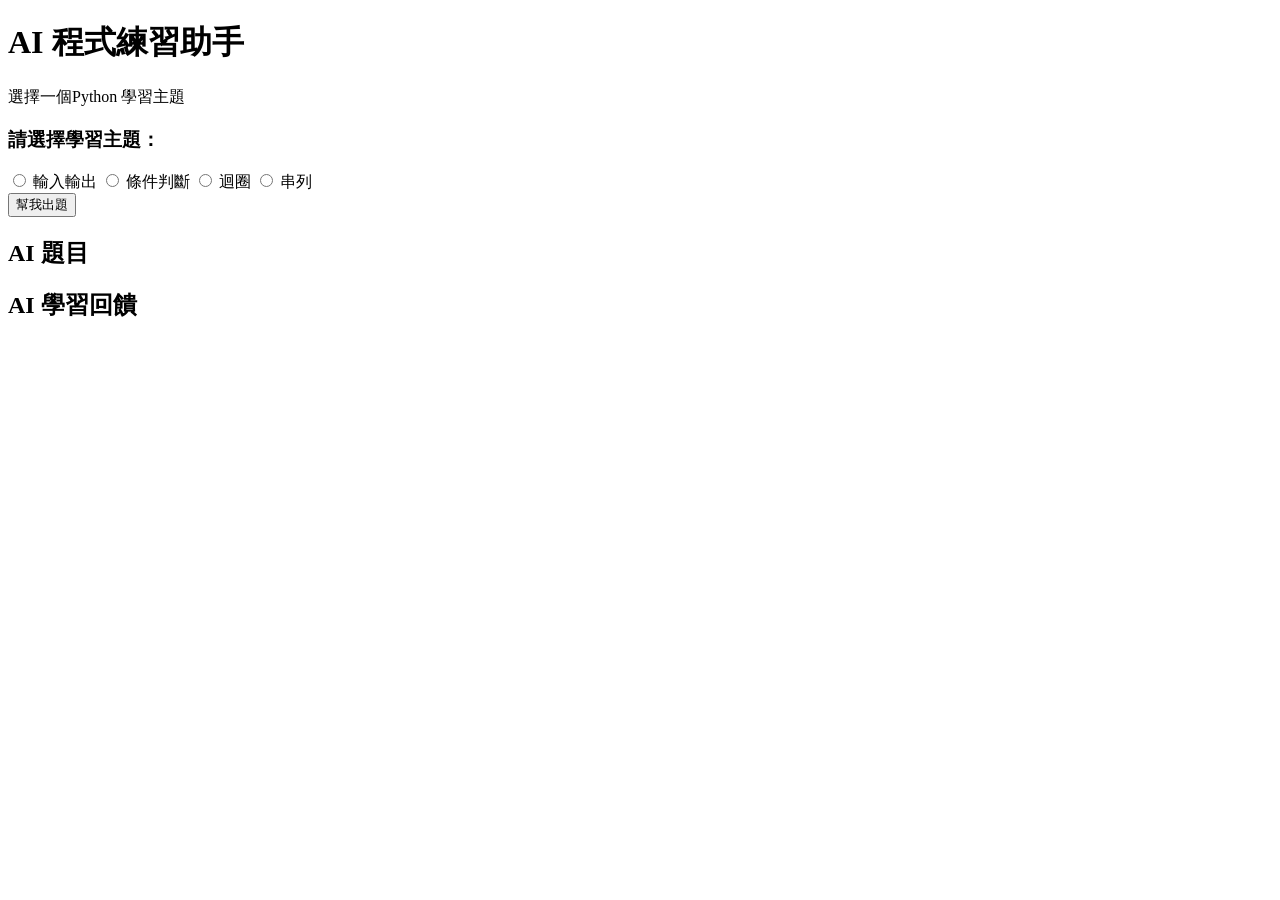
==== index.html @ c0041866 "Add files via upload" ====
<!DOCTYPE html>
<html lang="zh-TW">
<head>
    <meta charset="UTF-8">
    <title>AI 程式練習助手</title>
    <link
     rel="stylesheet" 
     href="/static/style.css">
</head>
<body>
    <div class="container">
        <h1>AI 程式練習助手</h1>
        <p class="subtitle">
            選擇一個Python 學習主題
        </p>
       <h3>請選擇學習主題：</h3>
        <div class="topics">
            <label>
                <input type="radio" name="topic">
                輸入輸出
            </label>  

            <label>
                <input type="radio" name="topic">
                條件判斷
            </label>

            <label>
                <input type="radio" name="topic">
                迴圈
            </label>
            
            <label>
                <input type="radio" name="topic">
                串列
            </label>
        </div>
     <button class="main-btn">
        幫我出題
     </button>         
        <div class="question-box">
            <h2>AI 題目</h2>
            <p>

            </p>

        </div>
        <div class="feedback-box">
            <h2>AI 學習回饋</h2>
            <p>
                
            </p>

        </div>
    </div>
</body>
</html>
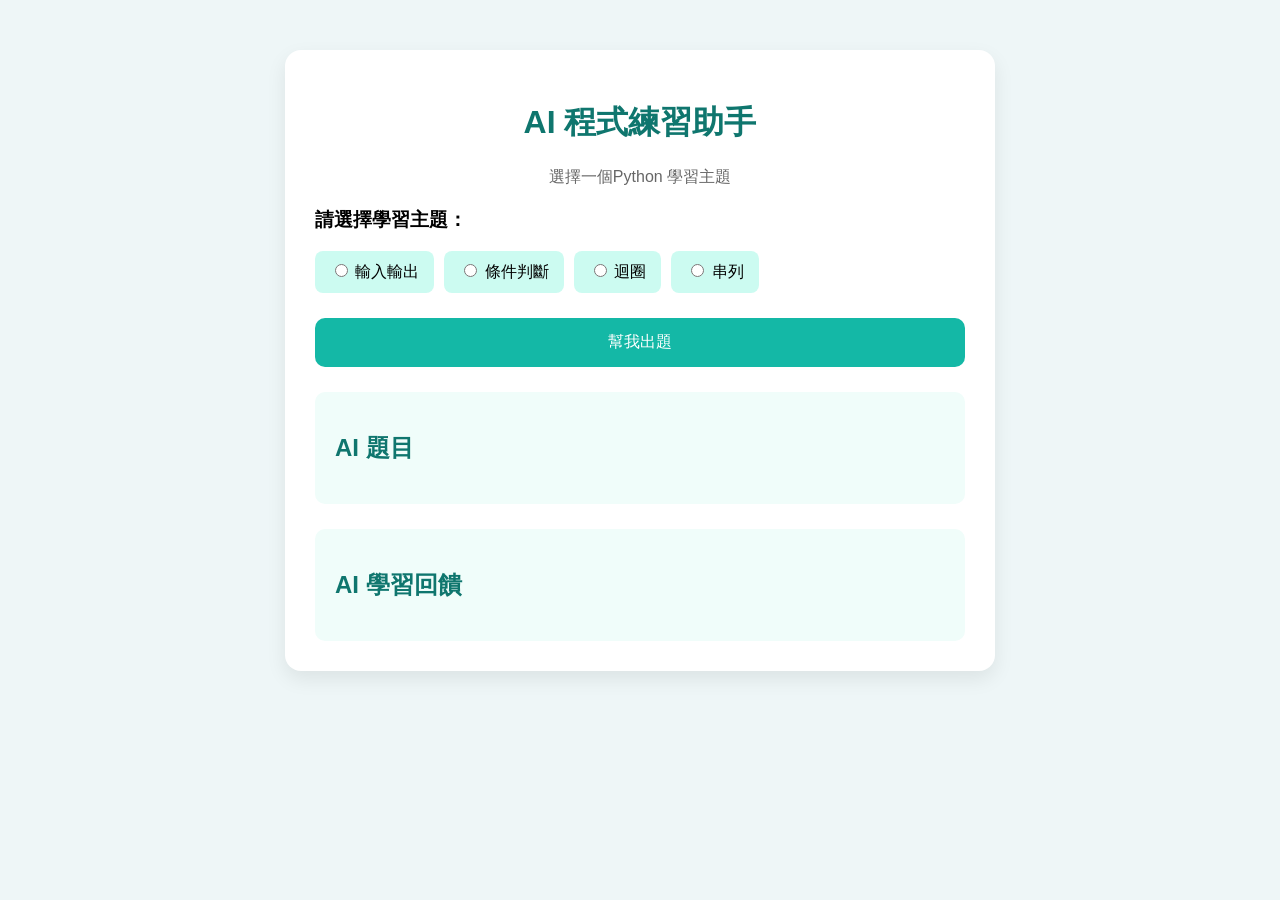
==== commit d3e7e0a9: "Add files via upload" ====
--- a/index.html
+++ b/index.html
@@ -5,7 +5,7 @@
     <title>AI 程式練習助手</title>
     <link
      rel="stylesheet" 
-     href="/static/style.css">
+     href="41541103style.css">
 </head>
 <body>
     <div class="container">
--- a/41541103style.css
+++ b/41541103style.css
@@ -0,0 +1,62 @@
+body {
+    font-family: Arial, sans-serif;
+    background-color: #eef6f7;
+    margin: 0;
+    padding: 0;
+}
+
+h1 {
+    text-align: center;
+    color: #0f766e;
+}
+
+.subtitle {
+    text-align: center;
+    color: #666
+}
+
+.topics {
+    display: flex;
+    gap: 10px;
+    flex-wrap: wrap;
+}
+
+.topics label {
+    background-color: #ccfbf1;
+    padding: 10px 15px;
+    border-radius: 8px;
+    cursor: pointer;
+}
+
+.main-btn {
+    width: 100%;
+    margin-top: 25px;
+    padding: 14px;
+    border: none;
+    border-radius: 10px;
+    background-color: #14b8a6;
+    color: white;
+    cursor: pointer;
+    font-size: 16px;
+}
+
+.question-box,
+.feedback-box {
+    margin-top: 25px;
+    padding: 20px;
+    background-color: #f0fdfa;
+    border-radius: 10px;
+}
+
+.question-box h2,
+.feedback-box h2 {
+    color: #0f766e;
+}
+.container {
+    width: 650px;
+    margin: 50px auto;
+    padding: 30px;
+    background-color: white;
+    border-radius: 16px;
+    box-shadow: 0 8px 20px rgba(0, 0, 0, 0.08);
+}
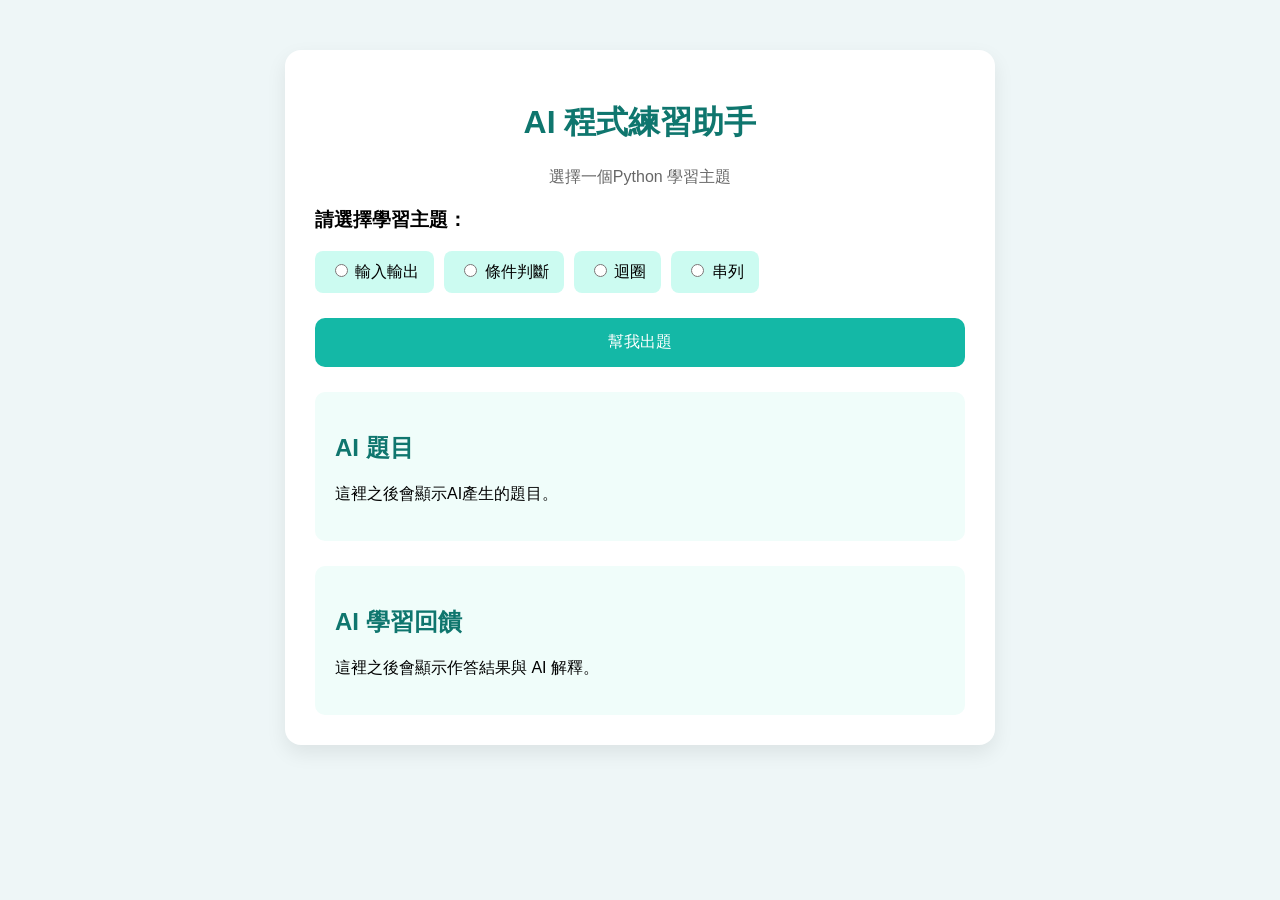
==== commit 9d9e1ec6: "Add files via upload" ====
--- a/index.html
+++ b/index.html
@@ -5,7 +5,7 @@
     <title>AI 程式練習助手</title>
     <link
      rel="stylesheet" 
-     href="41541103style.css">
+     href="../static/style.css/41541103style.css">
 </head>
 <body>
     <div class="container">
@@ -41,14 +41,14 @@
         <div class="question-box">
             <h2>AI 題目</h2>
             <p>
-
+                這裡之後會顯示AI產生的題目。
             </p>
 
         </div>
         <div class="feedback-box">
             <h2>AI 學習回饋</h2>
             <p>
-                
+                這裡之後會顯示作答結果與 AI 解釋。
             </p>
 
         </div>
--- a/static/style.css/41541103style.css
+++ b/static/style.css/41541103style.css
@@ -0,0 +1,62 @@
+body {
+    font-family: Arial, sans-serif;
+    background-color: #eef6f7;
+    margin: 0;
+    padding: 0;
+}
+
+h1 {
+    text-align: center;
+    color: #0f766e;
+}
+
+.subtitle {
+    text-align: center;
+    color: #666
+}
+
+.topics {
+    display: flex;
+    gap: 10px;
+    flex-wrap: wrap;
+}
+
+.topics label {
+    background-color: #ccfbf1;
+    padding: 10px 15px;
+    border-radius: 8px;
+    cursor: pointer;
+}
+
+.main-btn {
+    width: 100%;
+    margin-top: 25px;
+    padding: 14px;
+    border: none;
+    border-radius: 10px;
+    background-color: #14b8a6;
+    color: white;
+    cursor: pointer;
+    font-size: 16px;
+}
+
+.question-box,
+.feedback-box {
+    margin-top: 25px;
+    padding: 20px;
+    background-color: #f0fdfa;
+    border-radius: 10px;
+}
+
+.question-box h2,
+.feedback-box h2 {
+    color: #0f766e;
+}
+.container {
+    width: 650px;
+    margin: 50px auto;
+    padding: 30px;
+    background-color: white;
+    border-radius: 16px;
+    box-shadow: 0 8px 20px rgba(0, 0, 0, 0.08);
+}
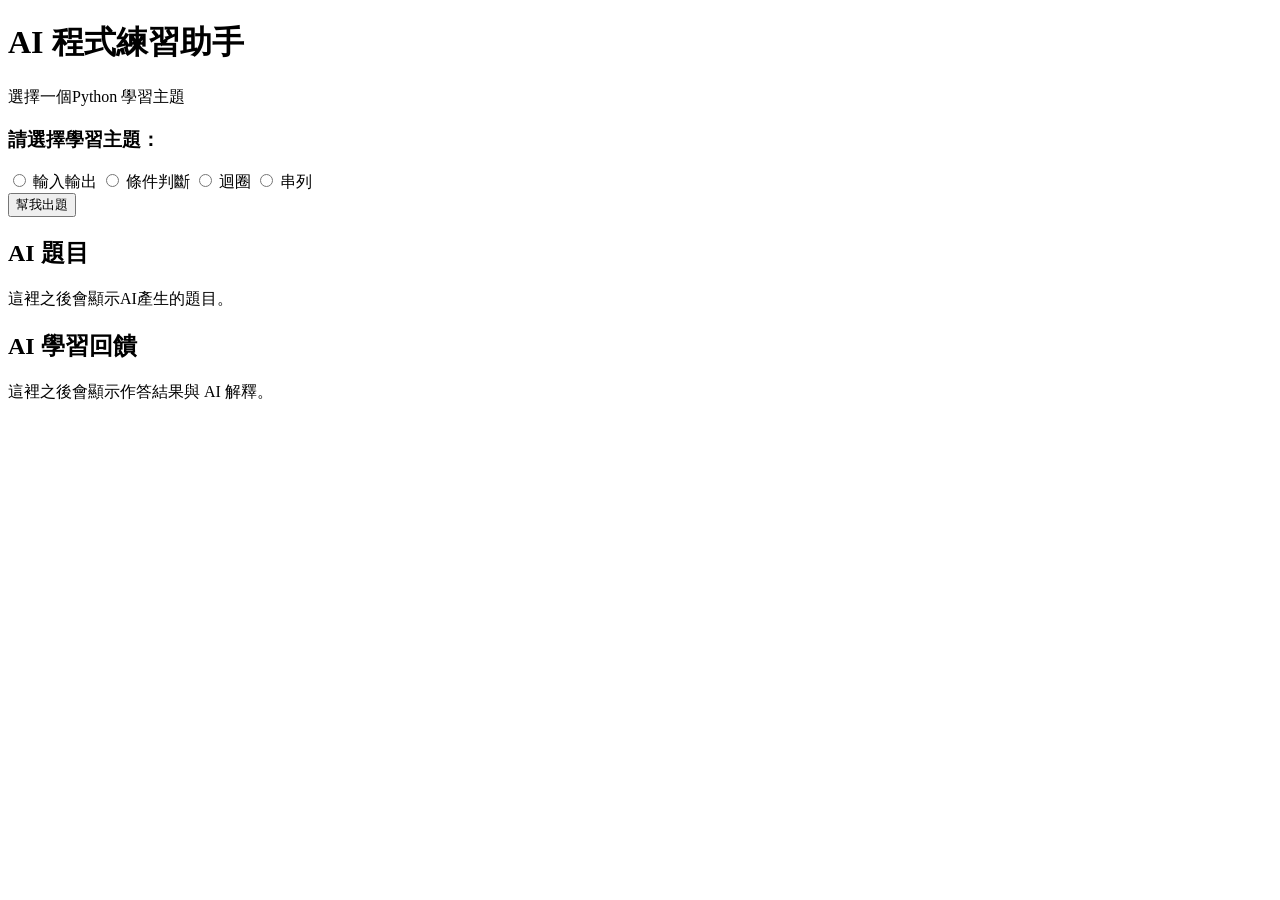
==== commit cc2c92ee: "Add files via upload" ====
--- a/index.html
+++ b/index.html
@@ -5,7 +5,7 @@
     <title>AI 程式練習助手</title>
     <link
      rel="stylesheet" 
-     href="../static/style.css/41541103style.css">
+     href="../static/41541103style.css">
 </head>
 <body>
     <div class="container">
